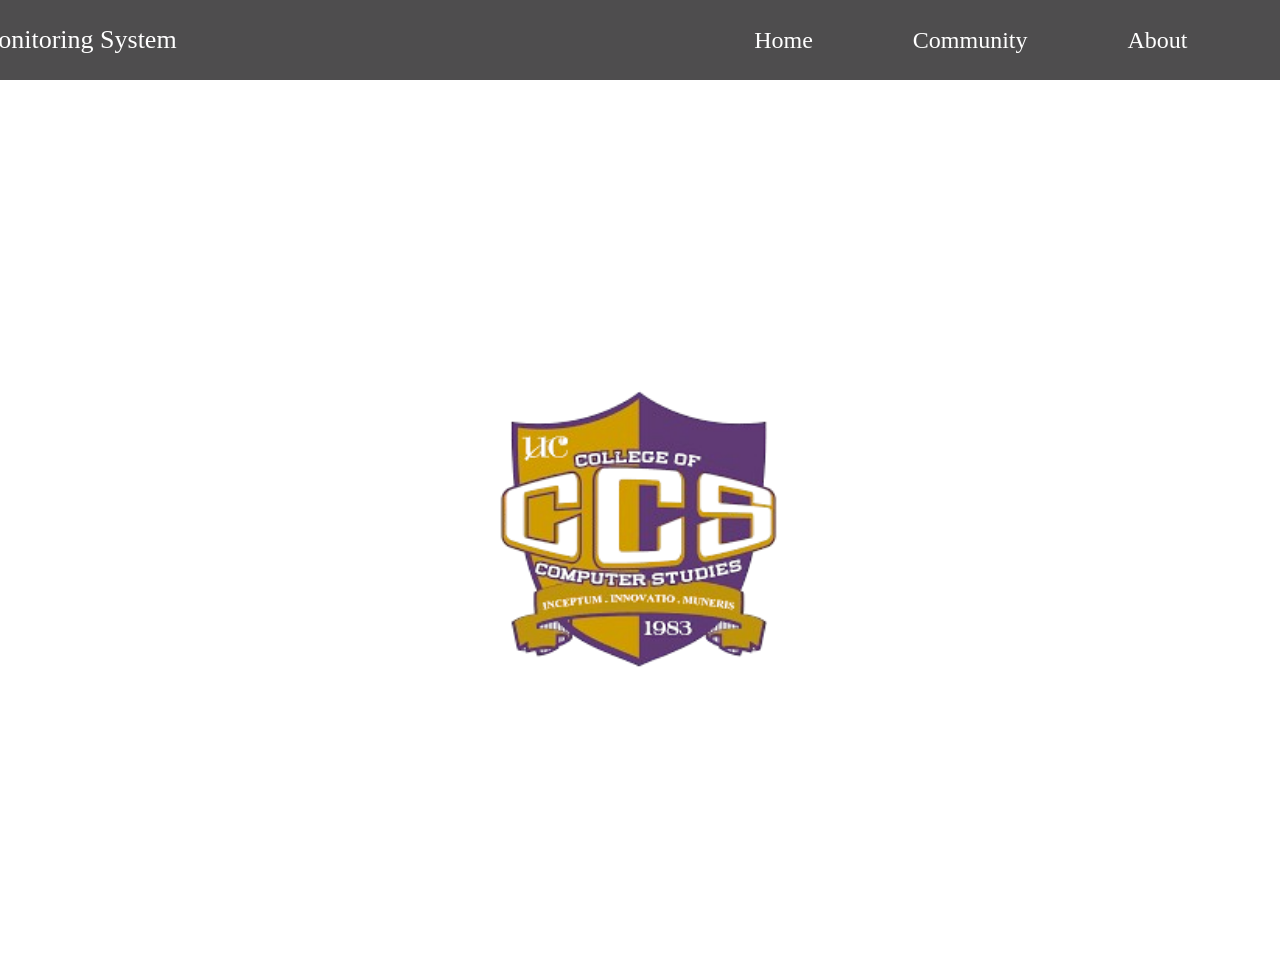
==== index.html @ d0577396 "first commit" ====
<!doctype html>
<html lang="en">
  <head>
    <meta charset="UTF-8" />
    <meta name="viewport" content="width=device-width, initial-scale=1.0" />
    <link rel="stylesheet" href="style.css" />
    <link
      rel="stylesheet"
      href="https://cdnjs.cloudflare.com/ajax/libs/animate.css/4.1.1/animate.min.css"
    />
    <title>CCS Sit-in Monitoring System</title>
  </head>
  <body>
    <div class="nav">
      <div class="logo">
        <img
          src="/images/uclogono.png"
          class="img"
          alt="uclogo"
          height="60px"
          width="60px"
        />
        <p class="title">CCS Sit-in Monitoring System</p>
      </div>

      <div class="links">
        <a href="index.html">Home</a>
        <a href="">Community</a>
        <a href="">About</a>
        <a href="/Login.html">Login</a>
        <a href="/Register.html">Register</a>
      </div>
    </div>

    <div class="main">
      <div class="content">
        <img
          src="/images/ucmainccslogo1.png"
          alt=""
          style="height: 350px"
          width="350px"
        />
      </div>
    </div>
  </body>
</html>
---- style.css ----
*{
    padding: 0;
    margin: 0;
    box-sizing: border-box;
}

.nav{
    height: 80px;
    width: 100%;
    display: flex;
    justify-content: center;
    align-items: center;
    gap: 500px;
    background-color: #4e4d4e;
}

.logo{
    height: 100px;
    width: 499px;
    font-family: Tahoma;
    font-weight: 300;
    font-size: 26px;
    display: flex;
    align-items: center;
    gap: 40px;
}
.img{
    justify-content: center;
    display: flex;
}

.title{
    color: white;
    height: auto;
    width: 400px;

}
.links{
    display: flex;
    gap: 100px;
    
}

.links a{
    text-decoration: none;
    color: white;
    font-family: serif;
    font-size: 24px;  
}


.main{
    display: flex;
    height: 900px;
    width: 100%;
    background-color: white;
    justify-content: center;
    align-items: center;      
}

 .content{
    background-color: white;
    height:350px;
    width: 350px;
    border-radius: 350%;
    align-items: center;
    flex-direction: column;
    gap: 30px;
}
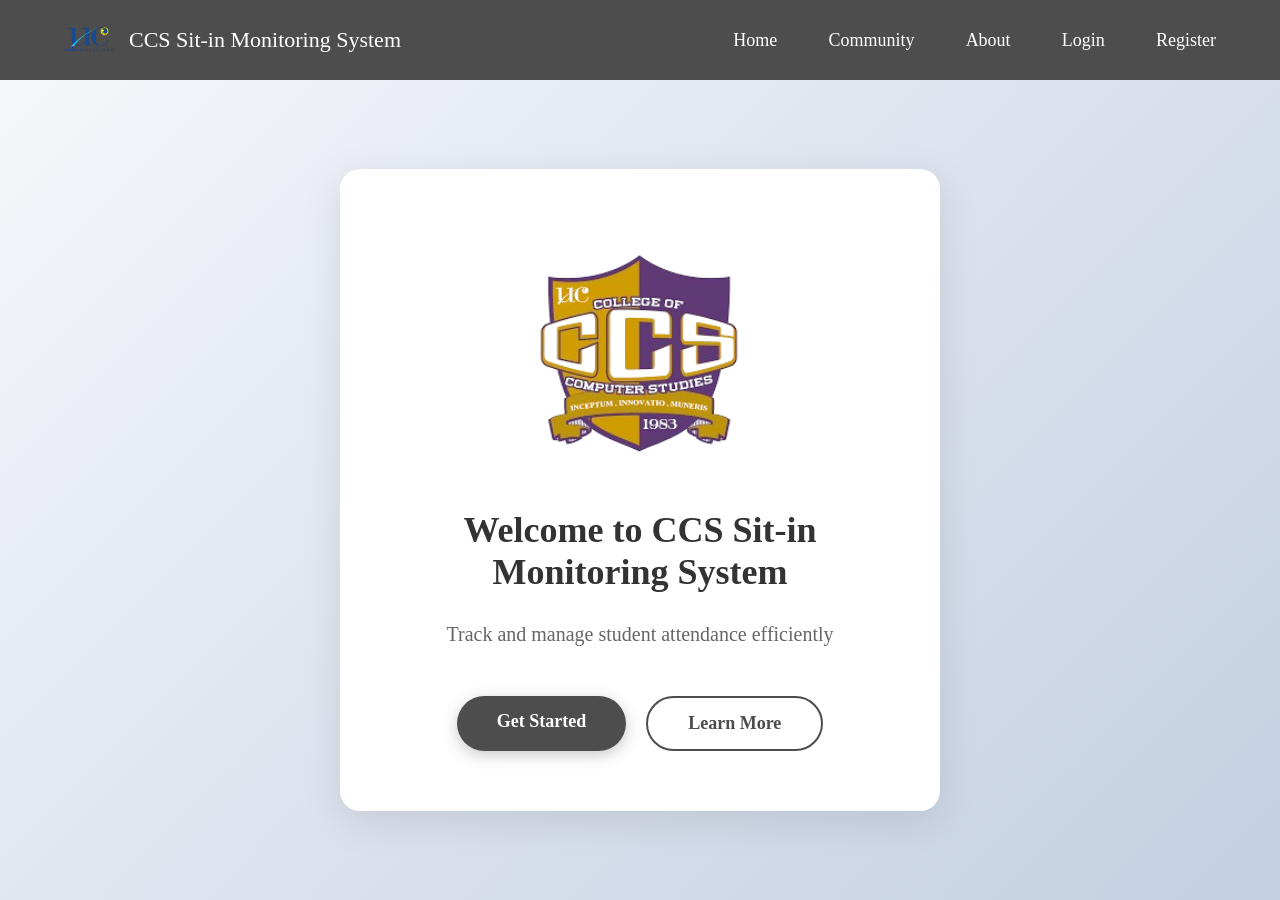
==== commit bfd406f6: "Fix Size Updated Design" ====
--- a/index.html
+++ b/index.html
@@ -14,32 +14,42 @@
     <div class="nav">
       <div class="logo">
         <img
-          src="/images/uclogono.png"
+          src="./images/uclogono.png"
           class="img"
           alt="uclogo"
-          height="60px"
-          width="60px"
         />
         <p class="title">CCS Sit-in Monitoring System</p>
       </div>
 
       <div class="links">
         <a href="index.html">Home</a>
-        <a href="">Community</a>
-        <a href="">About</a>
-        <a href="/Login.html">Login</a>
-        <a href="/Register.html">Register</a>
+        <a href="#community">Community</a>
+        <a href="#about">About</a>
+        <a href="Login.html">Login</a>
+        <a href="Register.html">Register</a>
       </div>
+      
+      <button class="mobile-menu-toggle" aria-label="Toggle menu">
+        <span></span>
+        <span></span>
+        <span></span>
+      </button>
     </div>
 
     <div class="main">
       <div class="content">
         <img
-          src="/images/ucmainccslogo1.png"
-          alt=""
-          style="height: 350px"
-          width="350px"
+          src="./images/ucmainccslogo1.png"
+          alt="CCS Logo"
+          class="main-logo"
         />
+        <h1 class="welcome-text">Welcome to CCS Sit-in Monitoring System</h1>
+        <p class="subtitle">Track and manage student attendance efficiently</p>
+        
+        <div class="cta-buttons">
+          <a href="Register.html" class="btn-primary">Get Started</a>
+          <a href="#about" class="btn-secondary">Learn More</a>
+        </div>
       </div>
     </div>
   </body>
--- a/style.css
+++ b/style.css
@@ -4,66 +4,277 @@
     box-sizing: border-box;
 }
 
+body{
+    font-family: 'Segoe UI', Tahoma, Geneva, Verdana, sans-serif;
+    overflow-x: hidden;
+}
+
 .nav{
     height: 80px;
     width: 100%;
     display: flex;
-    justify-content: center;
-    align-items: center;
-    gap: 500px;
+    justify-content: space-between;
+    align-items: center;
+    padding: 0 5%;
     background-color: #4e4d4e;
+    position: relative;
 }
 
 .logo{
-    height: 100px;
-    width: 499px;
+    display: flex;
+    align-items: center;
+    gap: 15px;
+    flex-shrink: 0;
+}
+
+.logo .img{
+    height: 50px;
+    width: 50px;
+    object-fit: contain;
+}
+
+.title{
+    color: white;
     font-family: Tahoma;
     font-weight: 300;
-    font-size: 26px;
-    display: flex;
-    align-items: center;
-    gap: 40px;
-}
-.img{
-    justify-content: center;
-    display: flex;
-}
-
-.title{
-    color: white;
-    height: auto;
-    width: 400px;
-
-}
+    font-size: clamp(16px, 2vw, 22px);
+    white-space: nowrap;
+}
+
 .links{
     display: flex;
-    gap: 100px;
-    
+    gap: clamp(20px, 4vw, 60px);
+    align-items: center;
 }
 
 .links a{
     text-decoration: none;
     color: white;
     font-family: serif;
-    font-size: 24px;  
-}
-
+    font-size: clamp(14px, 1.5vw, 18px);
+    transition: color 0.3s ease;
+    white-space: nowrap;
+}
+
+.links a:hover{
+    color: #d5ced8;
+}
+
+.mobile-menu-toggle{
+    display: none;
+    flex-direction: column;
+    gap: 5px;
+    background: none;
+    border: none;
+    cursor: pointer;
+    padding: 5px;
+}
+
+.mobile-menu-toggle span{
+    width: 25px;
+    height: 3px;
+    background-color: white;
+    transition: all 0.3s ease;
+}
 
 .main{
     display: flex;
-    height: 900px;
+    min-height: calc(100vh - 80px);
     width: 100%;
+    background: linear-gradient(135deg, #f5f7fa 0%, #c3cfe2 100%);
+    justify-content: center;
+    align-items: center;
+    padding: 40px 20px;
+}
+
+.content{
     background-color: white;
+    padding: 60px 40px;
+    border-radius: 20px;
+    box-shadow: 0 10px 40px rgba(0, 0, 0, 0.1);
+    display: flex;
+    flex-direction: column;
+    align-items: center;
+    gap: 30px;
+    max-width: 600px;
+    text-align: center;
+    animation: fadeInUp 0.8s ease;
+}
+
+@keyframes fadeInUp {
+    from {
+        opacity: 0;
+        transform: translateY(30px);
+    }
+    to {
+        opacity: 1;
+        transform: translateY(0);
+    }
+}
+
+.main-logo{
+    max-width: 250px;
+    width: 100%;
+    height: auto;
+    object-fit: contain;
+}
+
+.welcome-text{
+    font-family: Tahoma;
+    font-size: clamp(24px, 4vw, 36px);
+    color: #333;
+    margin: 0;
+}
+
+.subtitle{
+    font-family: serif;
+    font-size: clamp(16px, 2vw, 20px);
+    color: #666;
+    margin: 0;
+}
+
+.cta-buttons{
+    display: flex;
+    gap: 20px;
+    margin-top: 20px;
+    flex-wrap: wrap;
     justify-content: center;
-    align-items: center;      
-}
-
- .content{
-    background-color: white;
-    height:350px;
-    width: 350px;
-    border-radius: 350%;
-    align-items: center;
-    flex-direction: column;
-    gap: 30px;
-}
+}
+
+.btn-primary,
+.btn-secondary{
+    padding: 15px 40px;
+    border-radius: 30px;
+    text-decoration: none;
+    font-family: Tahoma;
+    font-size: clamp(16px, 2vw, 18px);
+    font-weight: 600;
+    transition: all 0.3s ease;
+    display: inline-block;
+    text-align: center;
+    min-width: 160px;
+}
+
+.btn-primary{
+    background-color: #4e4d4e;
+    color: white;
+    box-shadow: 0 4px 15px rgba(78, 77, 78, 0.3);
+}
+
+.btn-primary:hover{
+    background-color: #3a3a3a;
+    transform: translateY(-2px);
+    box-shadow: 0 6px 20px rgba(78, 77, 78, 0.4);
+}
+
+.btn-secondary{
+    background-color: transparent;
+    color: #4e4d4e;
+    border: 2px solid #4e4d4e;
+}
+
+.btn-secondary:hover{
+    background-color: #4e4d4e;
+    color: white;
+    transform: translateY(-2px);
+}
+
+/* Tablet Styles */
+@media screen and (max-width: 1024px) {
+    .nav{
+        padding: 0 3%;
+    }
+    
+    .links{
+        gap: 30px;
+    }
+    
+    .content{
+        padding: 40px 30px;
+    }
+}
+
+/* Mobile Styles */
+@media screen and (max-width: 768px) {
+    .nav{
+        padding: 0 20px;
+    }
+    
+    .title{
+        font-size: 14px;
+        max-width: 150px;
+    }
+    
+    .logo .img{
+        height: 40px;
+        width: 40px;
+    }
+    
+    .links{
+        position: absolute;
+        top: 80px;
+        left: 0;
+        right: 0;
+        background-color: #4e4d4e;
+        flex-direction: column;
+        gap: 0;
+        padding: 20px;
+        display: none;
+        box-shadow: 0 4px 6px rgba(0, 0, 0, 0.1);
+    }
+    
+    .links.active{
+        display: flex;
+    }
+    
+    .links a{
+        padding: 15px;
+        width: 100%;
+        text-align: center;
+        border-bottom: 1px solid rgba(255, 255, 255, 0.1);
+    }
+    
+    .mobile-menu-toggle{
+        display: flex;
+    }
+    
+    .content{
+        padding: 30px 20px;
+    }
+    
+    .main-logo{
+        max-width: 180px;
+    }
+    
+    .cta-buttons{
+        flex-direction: column;
+        width: 100%;
+        gap: 15px;
+    }
+    
+    .btn-primary,
+    .btn-secondary{
+        width: 100%;
+        min-width: auto;
+    }
+}
+
+@media screen and (max-width: 480px) {
+    .title{
+        font-size: 12px;
+        max-width: 120px;
+    }
+    
+    .logo .img{
+        height: 35px;
+        width: 35px;
+    }
+    
+    .content{
+        padding: 20px 15px;
+    }
+    
+    .main-logo{
+        max-width: 150px;
+    }
+}
